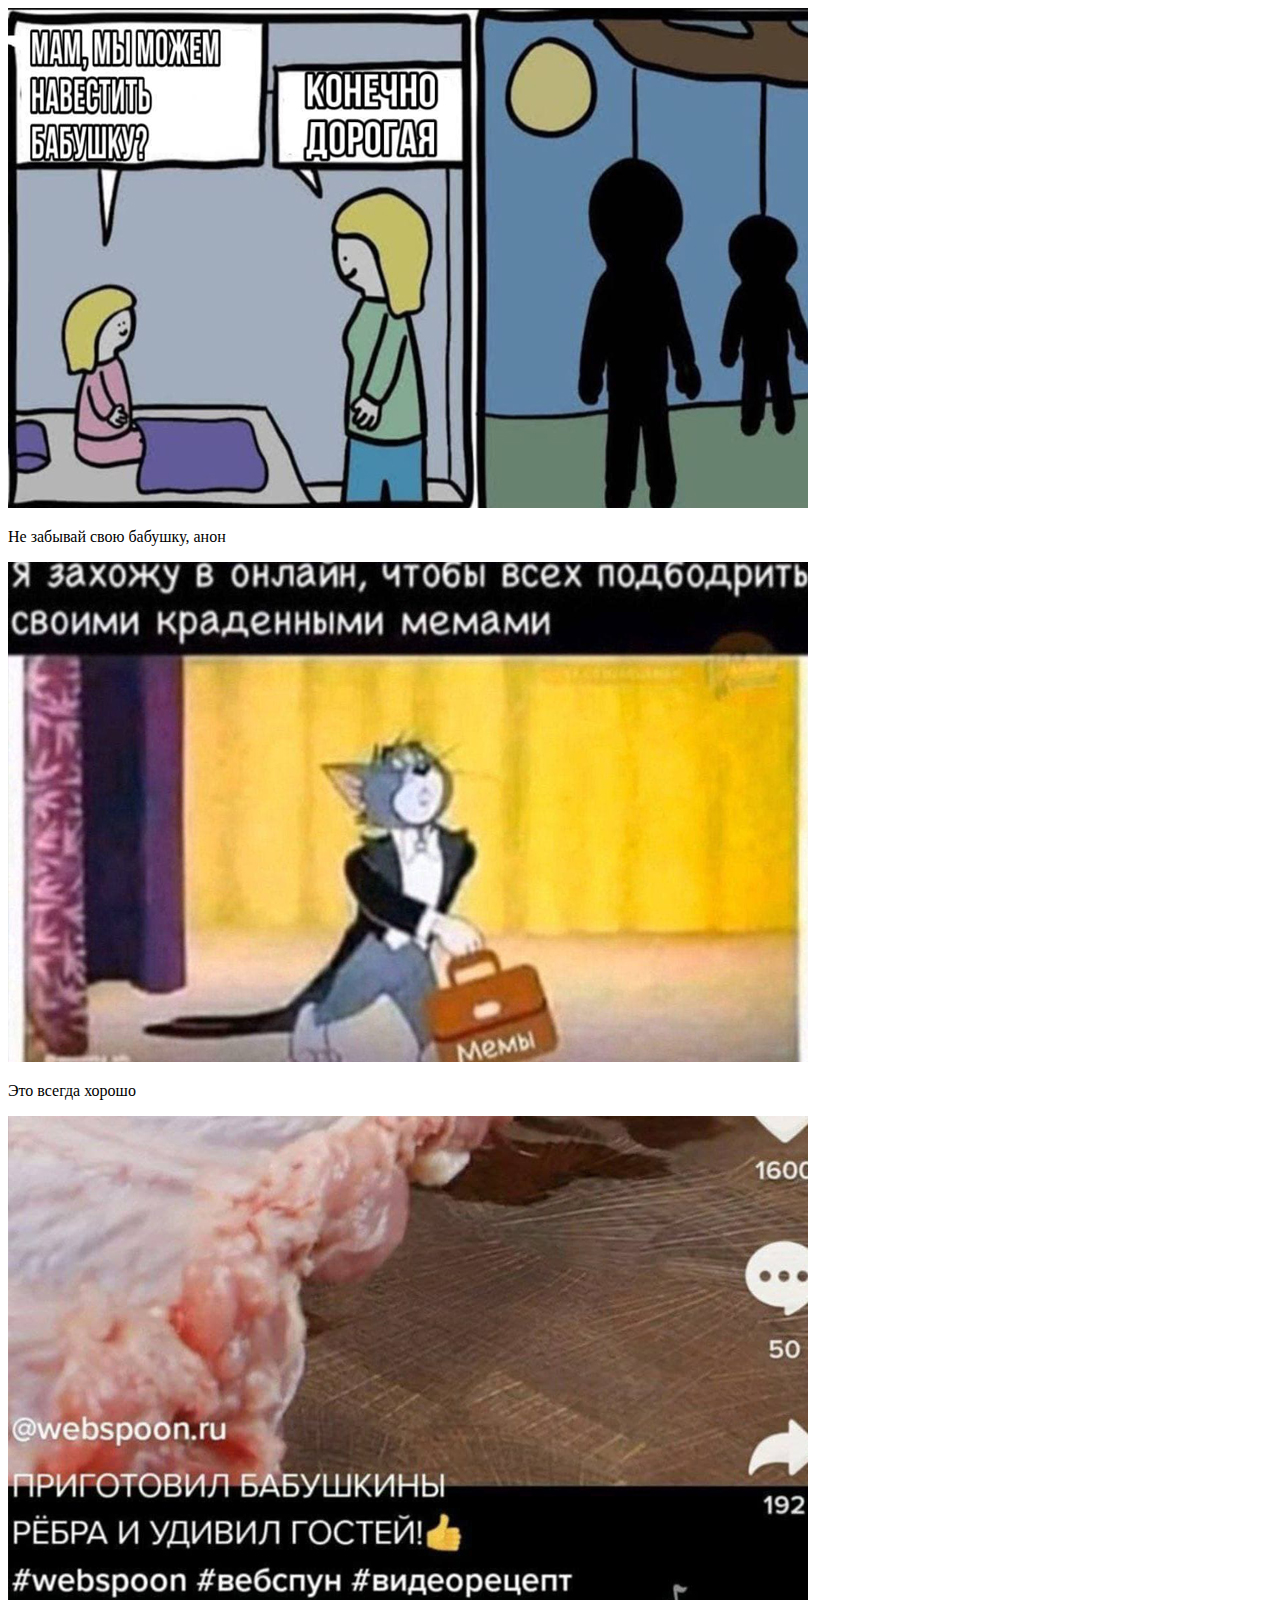
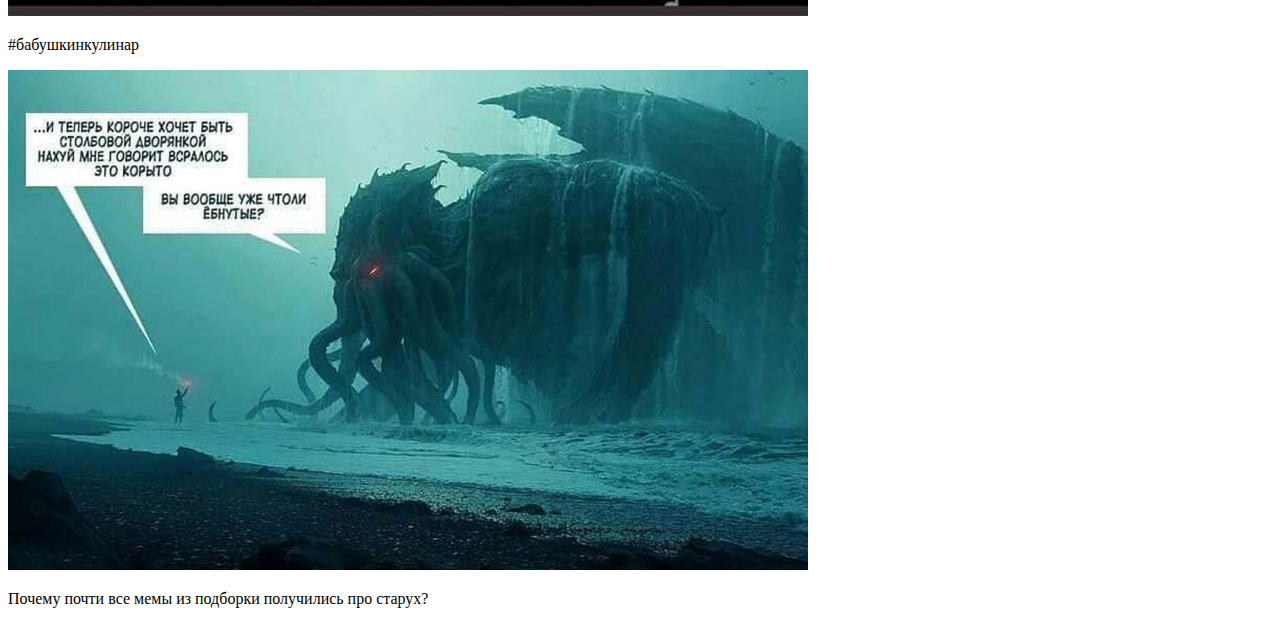
==== cssMemSlider/index.html @ d10c7eac "fix: replace project files (Sat 21.10.2021, 21:02)" ====
<!DOCTYPE html>
<html lang="en">
<head>
    <meta charset="UTF-8">
    <meta http-equiv="X-UA-Compatible" content="IE=edge">
    <meta name="viewport" content="width=device-width, initial-scale=1.0">
    <title>CSS Meme Slider | Polarush | RS SCHOOL</title>
</head>
<body>
    <div class="slider">
        <div class="slider-inner">
          <div class="slider-body">
            <img class="slider-image" src="media/1.jpg" alt="">
            <p class="slider_text">
              Не забывай свою бабушку, анон
            </p>
          </div>
          <div class="slider-body">
            <img class="slider-image" src="media/2.jpg" alt="">
            <p class="slider-text">
              Это всегда хорошо
            </p>
          </div>
          <div class="slider-body">
            <img class="slider-image" src="media/3.jpg" alt="">
            <p class="slider-text">
              #бабушкинкулинар
            </p>
          </div>
          <div class="slider-body">
            <img class="slider-image" src="media/4.jpg" alt="">
            <p class="slider-text">
              Почему почти все мемы из подборки получились про старух?
            </p>
          </div>
        </div>
      </div>
</body>
</html>
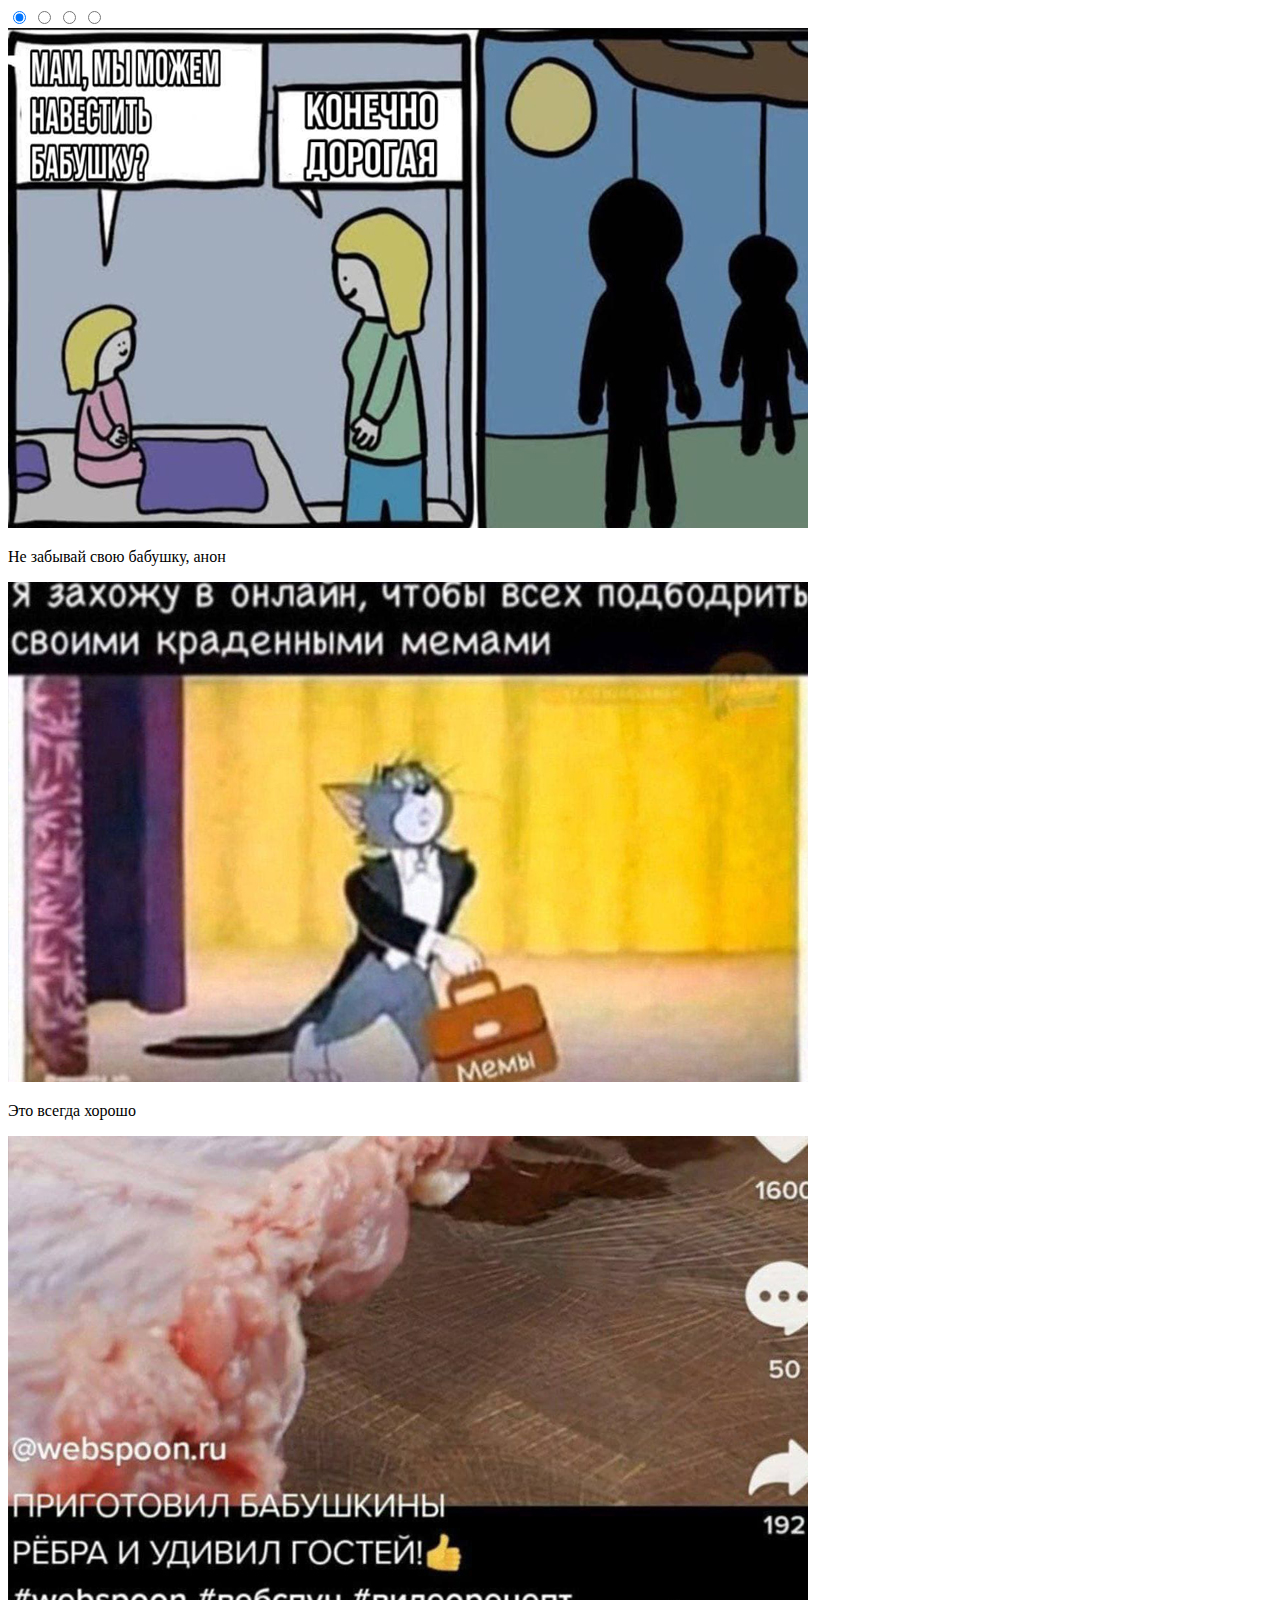
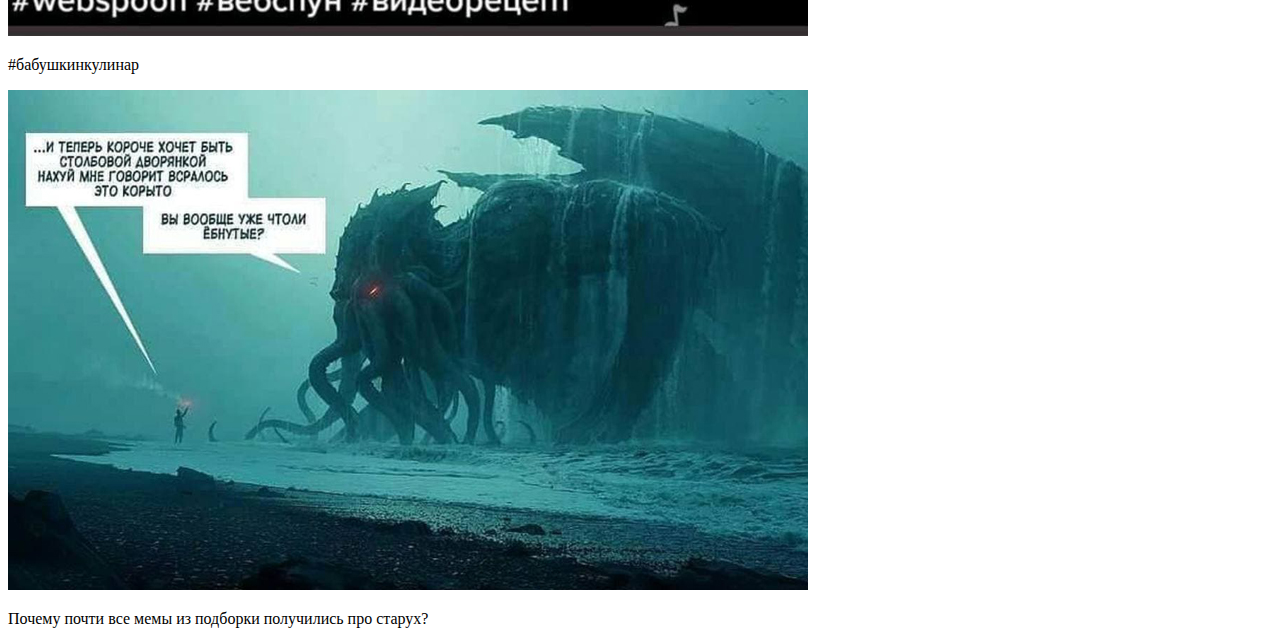
==== commit 6d5c4a21: "feat: add dots (Sat 21.10.2021, 21:06)" ====
--- a/cssMemSlider/index.html
+++ b/cssMemSlider/index.html
@@ -7,6 +7,12 @@
     <title>CSS Meme Slider | Polarush | RS SCHOOL</title>
 </head>
 <body>
+
+    <input class="slider-dot" type="radio" name="slider" title="slide1" checked="checked"/>
+    <input class="slider-dot" type="radio" name="slider" title="slide2"/>
+    <input class="slider-dot" type="radio" name="slider" title="slide3"/>
+    <input class="slider-dot" type="radio" name="slider" title="slide4"/>
+    
     <div class="slider">
         <div class="slider-inner">
           <div class="slider-body">
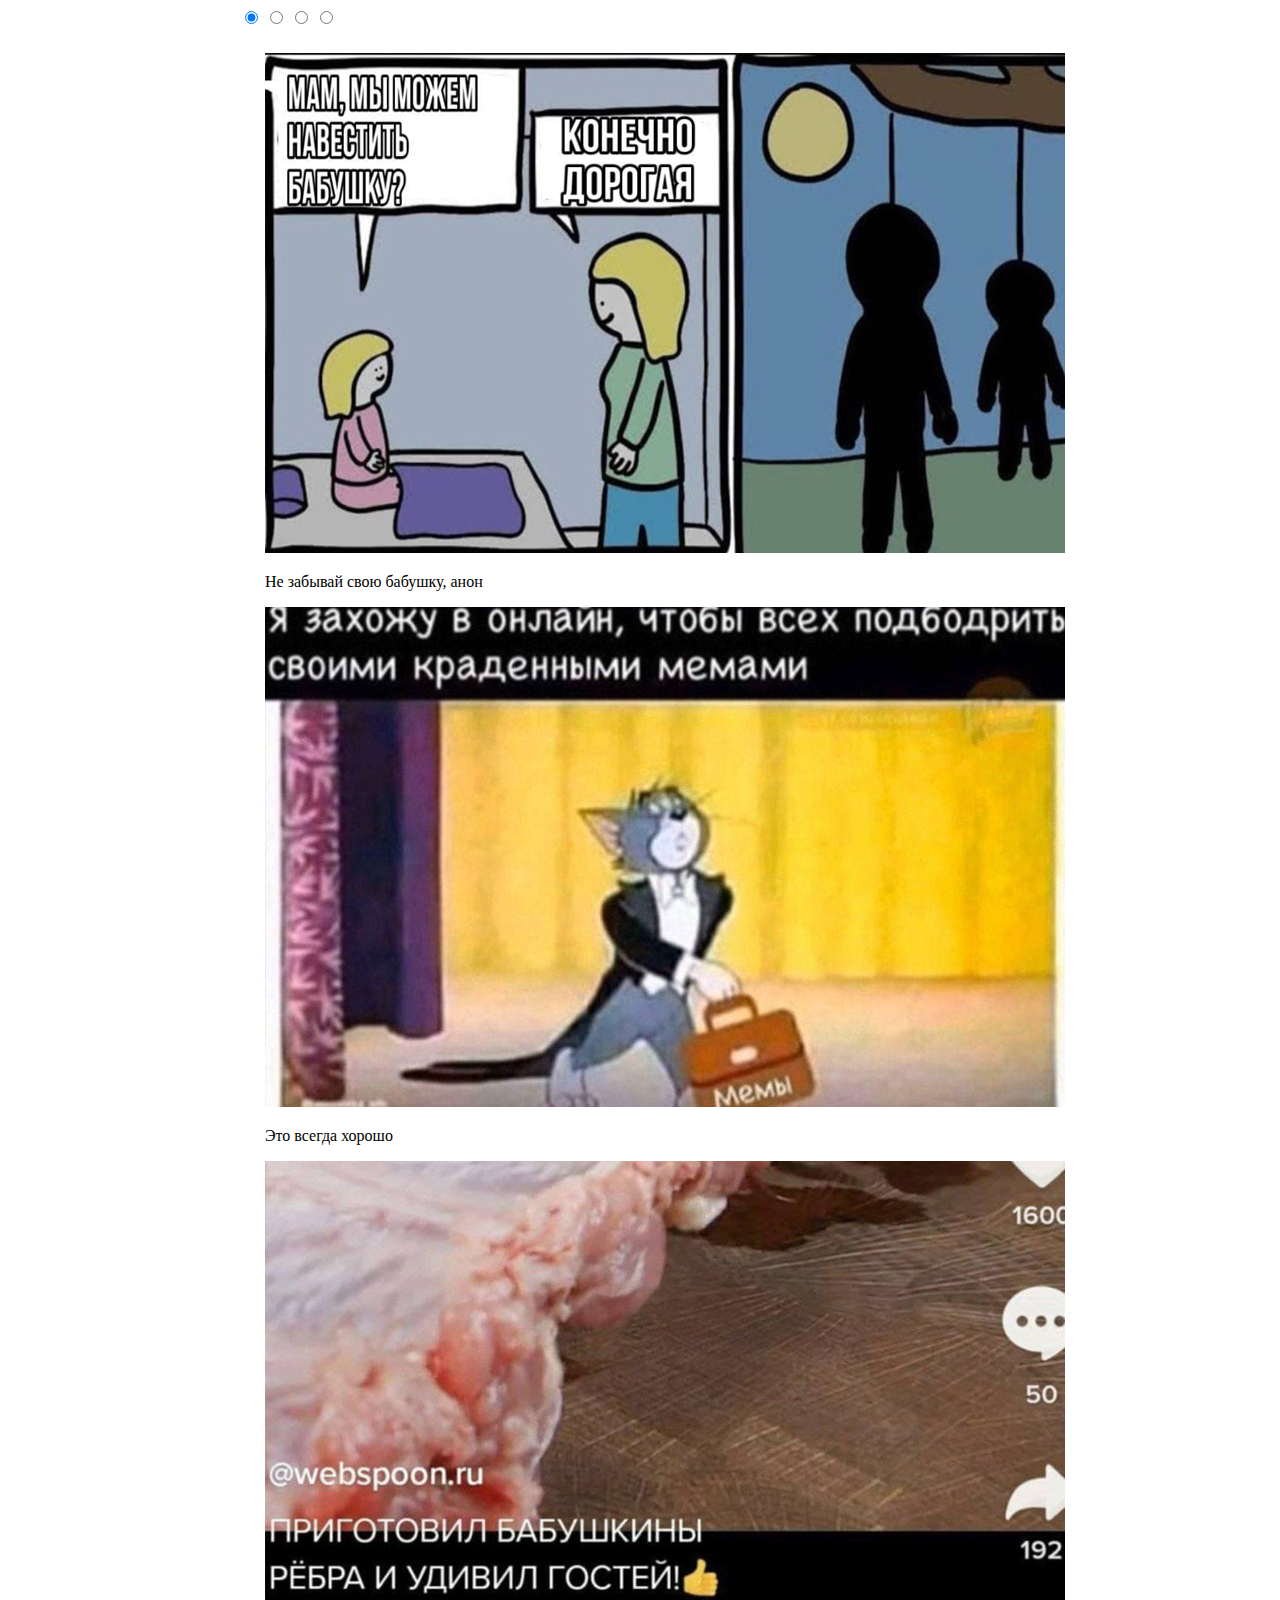
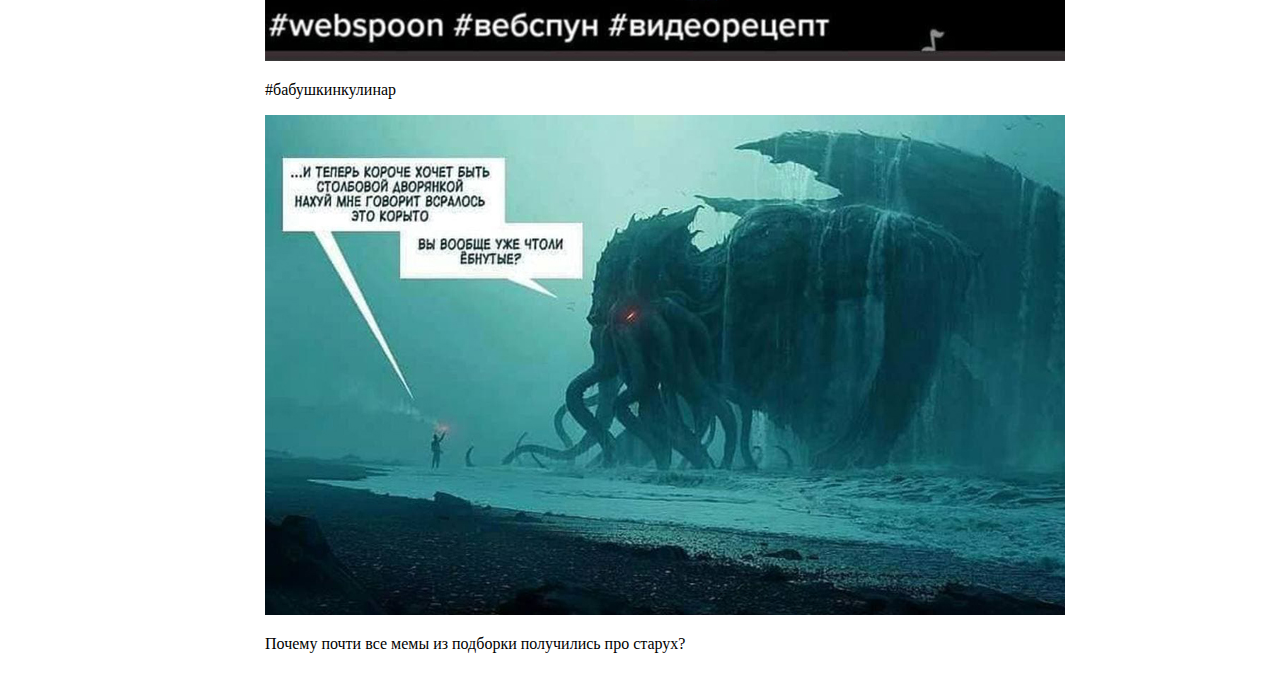
==== commit 59beb668: "feat: add dots (Sat 21.10.2021, 21:06)" ====
--- a/cssMemSlider/index.html
+++ b/cssMemSlider/index.html
@@ -5,41 +5,44 @@
     <meta http-equiv="X-UA-Compatible" content="IE=edge">
     <meta name="viewport" content="width=device-width, initial-scale=1.0">
     <title>CSS Meme Slider | Polarush | RS SCHOOL</title>
+    <link rel="stylesheet" href="style.css">
 </head>
 <body>
+    <main class="container">
+      <input class="slider-dot" type="radio" name="slider" title="slide1" checked="checked"/>
+      <input class="slider-dot" type="radio" name="slider" title="slide2"/>
+      <input class="slider-dot" type="radio" name="slider" title="slide3"/>
+      <input class="slider-dot" type="radio" name="slider" title="slide4"/>
 
-    <input class="slider-dot" type="radio" name="slider" title="slide1" checked="checked"/>
-    <input class="slider-dot" type="radio" name="slider" title="slide2"/>
-    <input class="slider-dot" type="radio" name="slider" title="slide3"/>
-    <input class="slider-dot" type="radio" name="slider" title="slide4"/>
-    
-    <div class="slider">
-        <div class="slider-inner">
-          <div class="slider-body">
-            <img class="slider-image" src="media/1.jpg" alt="">
-            <p class="slider_text">
-              Не забывай свою бабушку, анон
-            </p>
-          </div>
-          <div class="slider-body">
-            <img class="slider-image" src="media/2.jpg" alt="">
-            <p class="slider-text">
-              Это всегда хорошо
-            </p>
-          </div>
-          <div class="slider-body">
-            <img class="slider-image" src="media/3.jpg" alt="">
-            <p class="slider-text">
-              #бабушкинкулинар
-            </p>
-          </div>
-          <div class="slider-body">
-            <img class="slider-image" src="media/4.jpg" alt="">
-            <p class="slider-text">
-              Почему почти все мемы из подборки получились про старух?
-            </p>
+      <div class="slider">
+          <div class="slider-inner">
+            <div class="slider-body">
+              <img class="slider-image" src="media/1.jpg" alt="">
+              <p class="slider_text">
+                Не забывай свою бабушку, анон
+              </p>
+            </div>
+            <div class="slider-body">
+              <img class="slider-image" src="media/2.jpg" alt="">
+              <p class="slider-text">
+                Это всегда хорошо
+              </p>
+            </div>
+            <div class="slider-body">
+              <img class="slider-image" src="media/3.jpg" alt="">
+              <p class="slider-text">
+                #бабушкинкулинар
+              </p>
+            </div>
+            <div class="slider-body">
+              <img class="slider-image" src="media/4.jpg" alt="">
+              <p class="slider-text">
+                Почему почти все мемы из подборки получились про старух?
+              </p>
+            </div>
           </div>
         </div>
-      </div>
+    </main>
+
 </body>
 </html>--- a/cssMemSlider/style.css
+++ b/cssMemSlider/style.css
@@ -0,0 +1,19 @@
+* {
+
+}
+
+.container {
+    margin: auto;
+    max-width: 800px;
+}
+
+.slider {
+    margin: 25px;
+}
+
+@media screen and (max-width:420px) {
+    .container {
+        max-width: 350px;
+    }
+
+}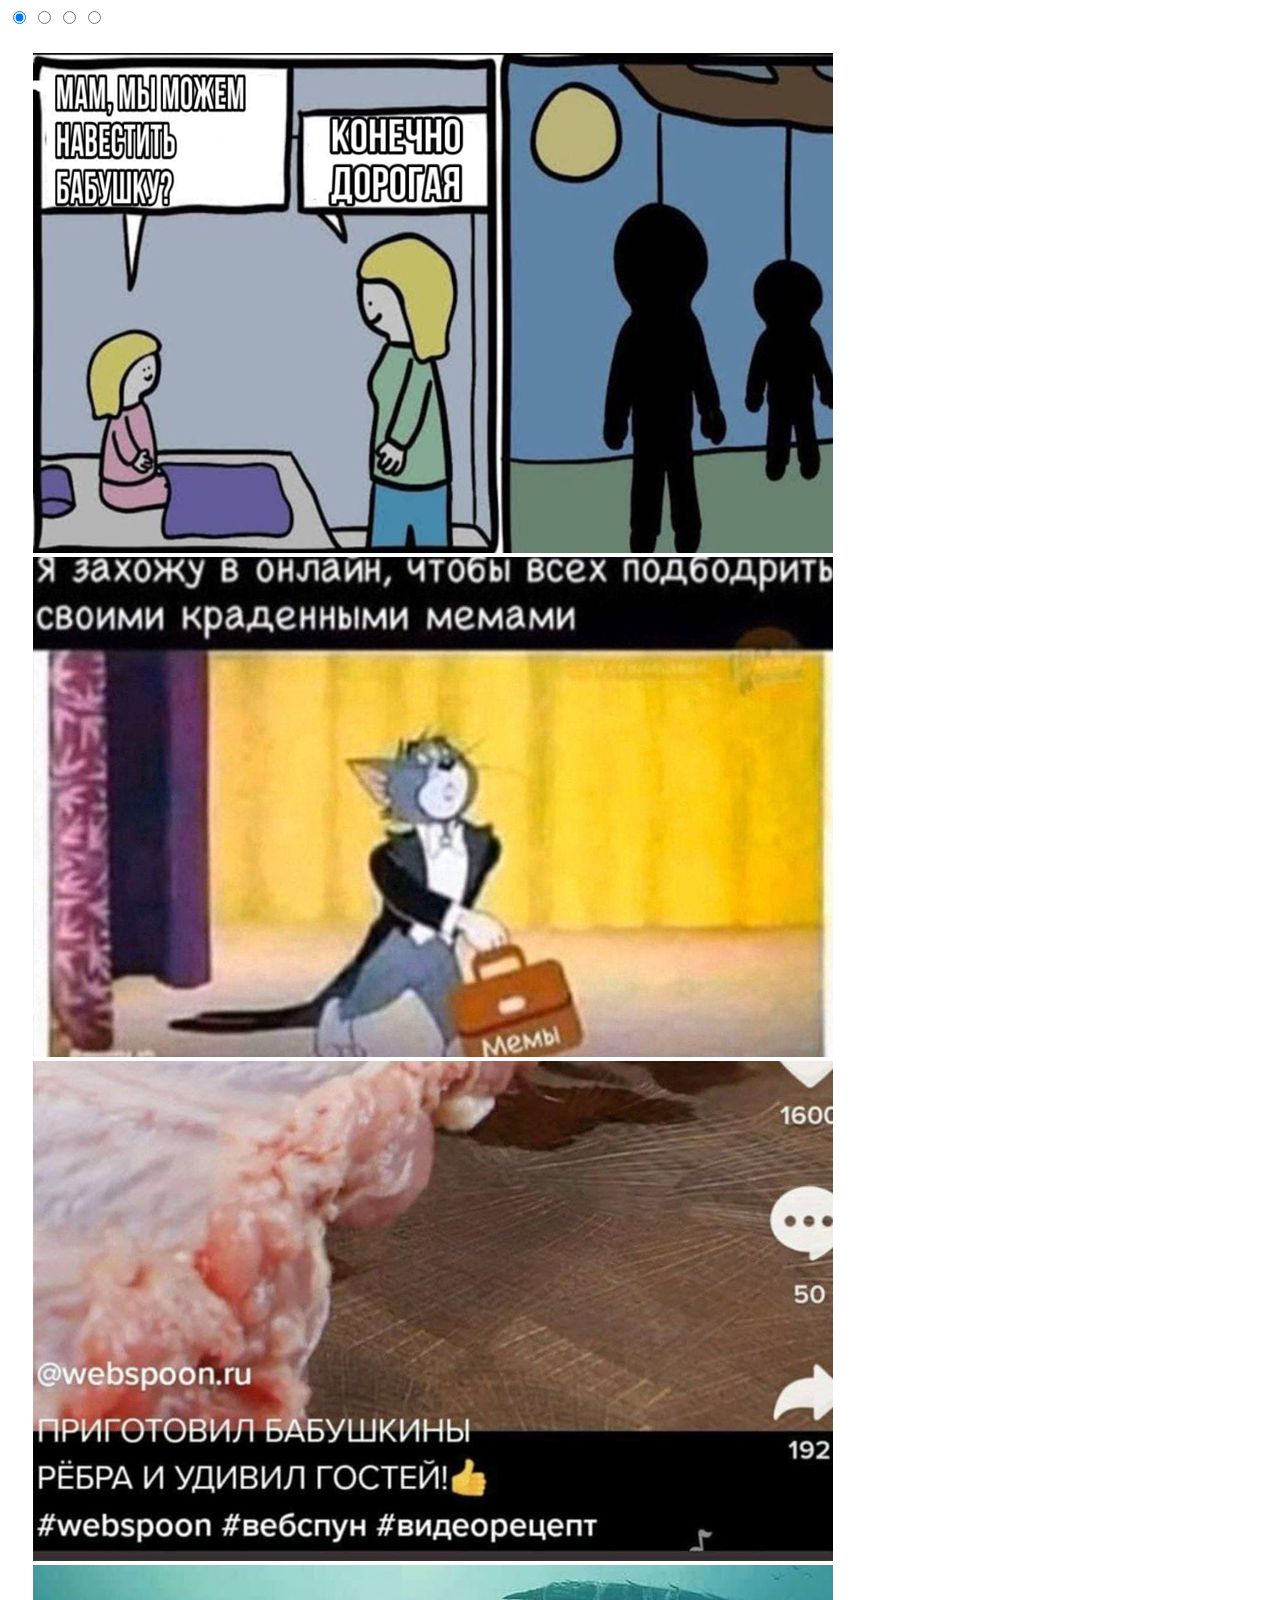
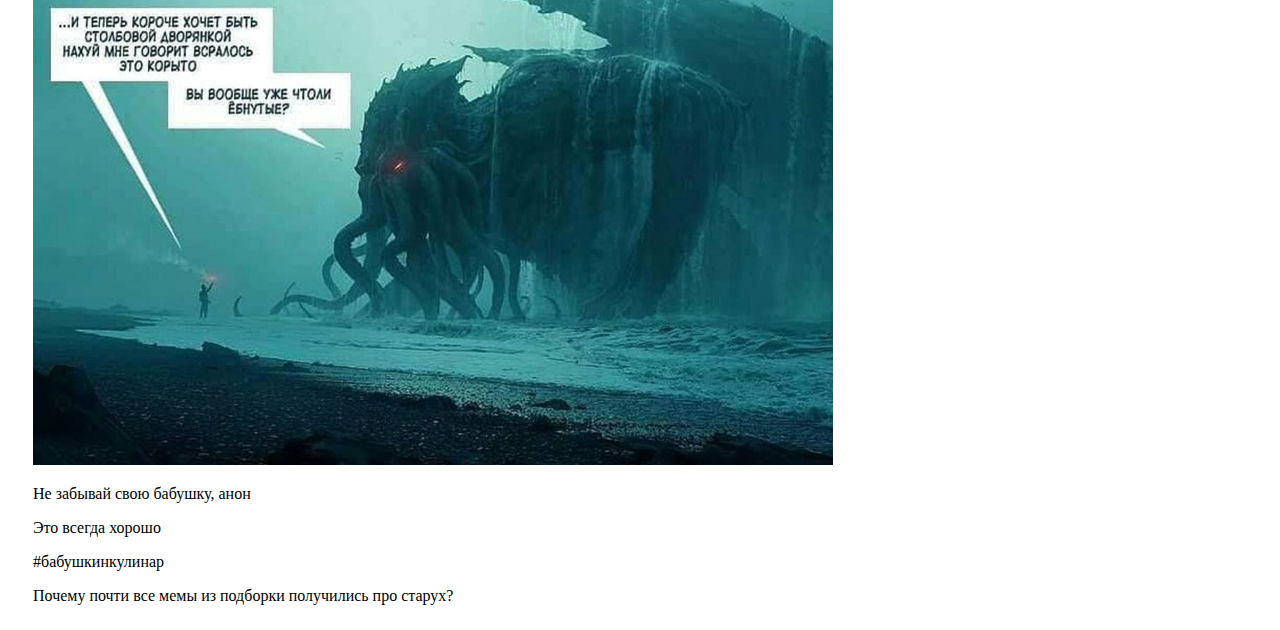
==== commit adc21832: "feat: reorganize html (Sun 17.10.2021, 14:49)" ====
--- a/cssMemSlider/index.html
+++ b/cssMemSlider/index.html
@@ -8,41 +8,55 @@
     <link rel="stylesheet" href="style.css">
 </head>
 <body>
-    <main class="container">
-      <input class="slider-dot" type="radio" name="slider" title="slide1" checked="checked"/>
-      <input class="slider-dot" type="radio" name="slider" title="slide2"/>
-      <input class="slider-dot" type="radio" name="slider" title="slide3"/>
-      <input class="slider-dot" type="radio" name="slider" title="slide4"/>
+      <input class="slider-dot" type="radio" id="btn1" name="slider" title="slide1" checked="checked"/>
+      <input class="slider-dot" type="radio" id="btn2" name="slider" title="slide2"/>
+      <input class="slider-dot" type="radio" id="btn3" name="slider" title="slide3"/>
+      <input class="slider-dot" type="radio" id="btn4" name="slider" title="slide4"/>
 
       <div class="slider">
-          <div class="slider-inner">
-            <div class="slider-body">
-              <img class="slider-image" src="media/1.jpg" alt="">
-              <p class="slider_text">
-                Не забывай свою бабушку, анон
-              </p>
+          <div class="slider-images">
+            <div class="pic">
+              <img class="slider-image" src="media/1.jpg" id="img1" alt="">
             </div>
-            <div class="slider-body">
-              <img class="slider-image" src="media/2.jpg" alt="">
-              <p class="slider-text">
-                Это всегда хорошо
-              </p>
+            <div class="pic">
+              <img class="slider-image" src="media/2.jpg" id="img2" alt="">
             </div>
-            <div class="slider-body">
-              <img class="slider-image" src="media/3.jpg" alt="">
-              <p class="slider-text">
-                #бабушкинкулинар
-              </p>
+            <div class="pic">
+              <img class="slider-image" src="media/3.jpg" id="img3" alt="">
             </div>
-            <div class="slider-body">
-              <img class="slider-image" src="media/4.jpg" alt="">
-              <p class="slider-text">
-                Почему почти все мемы из подборки получились про старух?
-              </p>
+            <div class="pic">
+              <img class="slider-image" src="media/4.jpg" id="img4" alt="">
             </div>
           </div>
+          <div class="descriptions">
+            <p class="slider_text" id="desc1">
+              Не забывай свою бабушку, анон
+            </p>
+            <p class="slider-text" id="desc2">
+              Это всегда хорошо
+            </p>
+            <p class="slider-text" id="desc3">
+              #бабушкинкулинар
+            </p>
+            <p class="slider-text" id="desc4">
+              Почему почти все мемы из подборки получились про старух?
+            </p>
+          </div>
+          <div class="labels">
+            <label for="btn1">
+              <span class="dot"></span>
+            </label>
+            <label for="btn2">
+              <span class="dot"></span>
+            </label>
+            <label for="btn3">
+              <span class="dot"></span>
+            </label>
+            <label for="btn4">
+              <span class="dot"></span>
+            </label>
+          </div>
         </div>
-    </main>
 
 </body>
 </html>--- a/cssMemSlider/style.css
+++ b/cssMemSlider/style.css
@@ -1,4 +1,4 @@
-* {
+* {  
 
 }
 
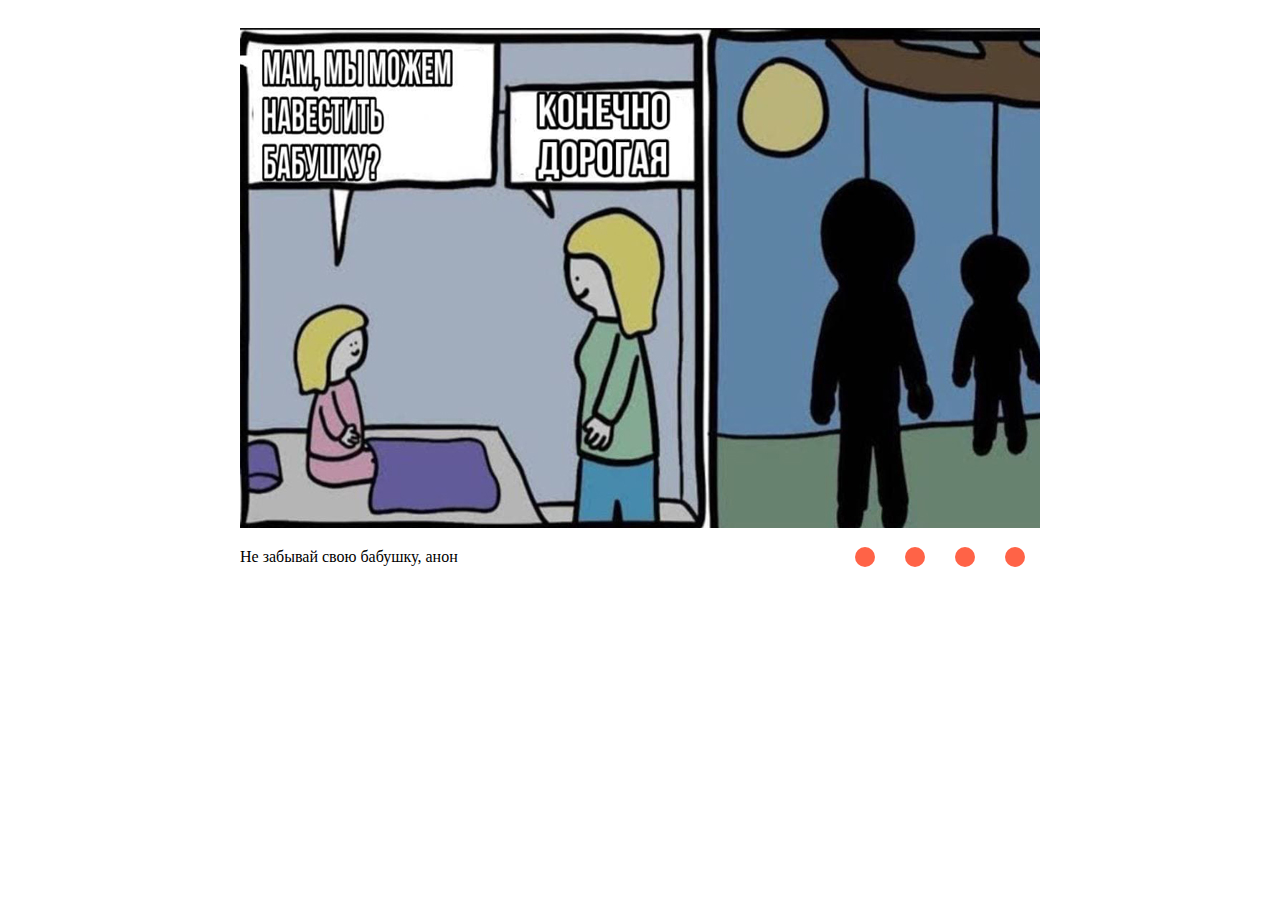
==== commit a5abc2d3: "feat: add positioning (Sun 17.10.2021, 16:56)" ====
--- a/cssMemSlider/index.html
+++ b/cssMemSlider/index.html
@@ -29,7 +29,8 @@
             </div>
           </div>
           <div class="descriptions">
-            <p class="slider_text" id="desc1">
+            <div class="description-container">
+            <p class="slider-text" id="desc1">
               Не забывай свою бабушку, анон
             </p>
             <p class="slider-text" id="desc2">
@@ -41,6 +42,7 @@
             <p class="slider-text" id="desc4">
               Почему почти все мемы из подборки получились про старух?
             </p>
+          </div>
           </div>
           <div class="labels">
             <label for="btn1">
--- a/cssMemSlider/style.css
+++ b/cssMemSlider/style.css
@@ -1,19 +1,80 @@
 * {  
+    
+}
+
+.slider {
+
+    display: flex;
+    margin: 25px;
+    flex-wrap: wrap;
+    max-width: 800px;
+    margin: auto;
+    overflow: hidden;
+}
+
+
+.slider-images {
+    display: flex;
+    flex: 100%;
+    width: 400%;
+    flex-direction: row;
+} 
+
+.pic {
+    width: 25%;
+    transition: all 0.6s ease-in-out;
+}
+
+
+
+.descriptions {
+    display: flex;
+    width: 50%;
+    flex: 50%;
+    justify-content: flex-start;
+    transition: all 0.6s ease-in-out;
+}
+
+.description-container {
+    width: 400%;
+    display: flex;
+    flex-shrink: 0;
+}
+
+.slider-text {
+    overflow: hidden;
+    height: 100%;
+    width: 25%;
+}   
+
+.labels {
+    width: 50%;
+    flex: 50%;
+    justify-content: flex-end;
+    display: flex;
+    background-color: #fff;
+    z-index: 1;
+}
+
+.labels label {
+    width: 20px;
+    height: 20px;
+    margin: 15px;
+    background-color: tomato;
+    color: tomato;
+    border-radius: 50%;
+}
+
+input[type='radio'] {
+    visibility: hidden;
+}
+
+
+@media screen and (max-width:420px) {
+    .slider {
+        max-width: 350px;
+    }
 
 }
 
-.container {
-    margin: auto;
-    max-width: 800px;
-}
 
-.slider {
-    margin: 25px;
-}
-
-@media screen and (max-width:420px) {
-    .container {
-        max-width: 350px;
-    }
-
-}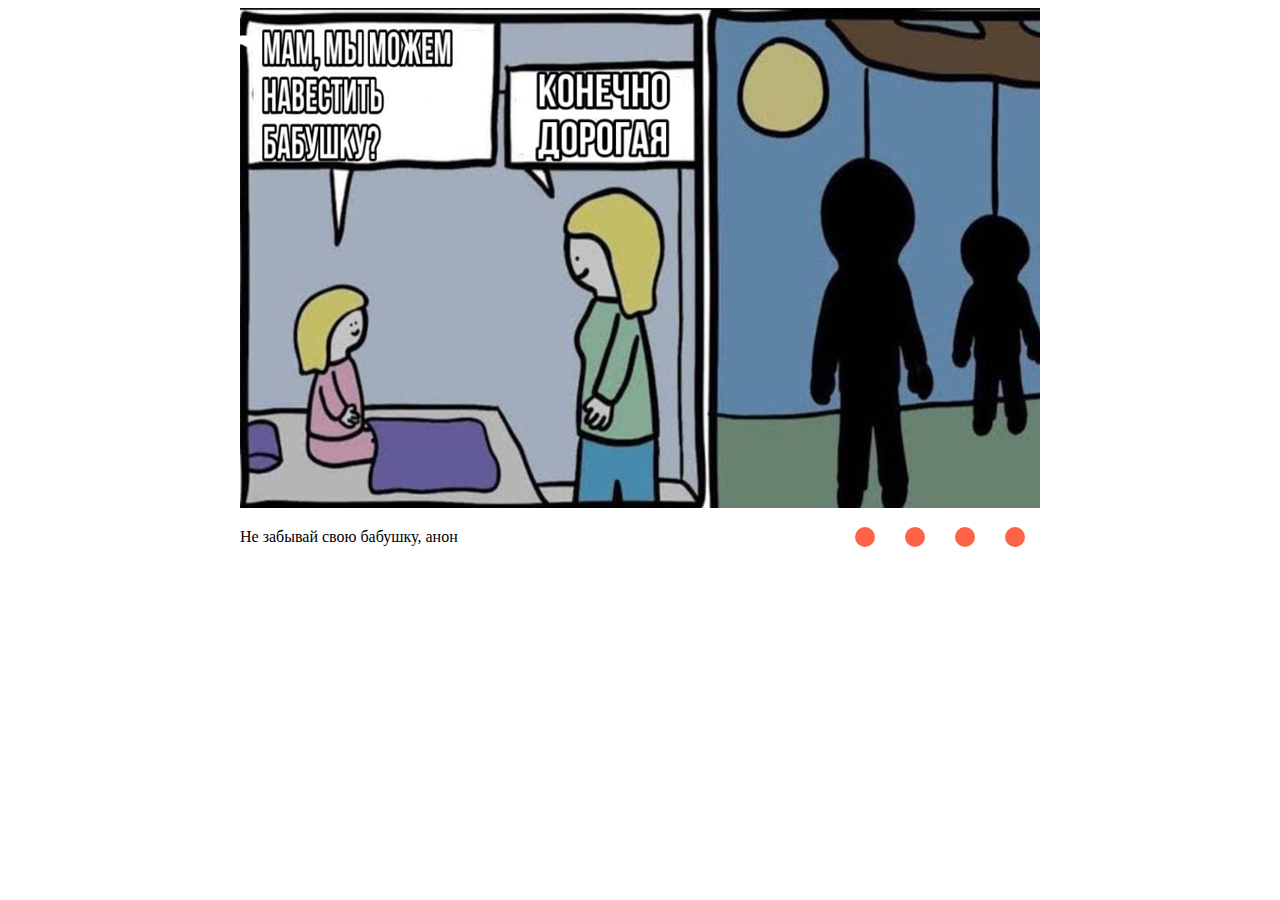
==== commit d37ed215: "feat: add animation (Sun 17.10.2021, 18:18)" ====
--- a/cssMemSlider/index.html
+++ b/cssMemSlider/index.html
@@ -40,7 +40,7 @@
               #бабушкинкулинар
             </p>
             <p class="slider-text" id="desc4">
-              Почему почти все мемы из подборки получились про старух?
+              Почти все мемы из подборки про старух
             </p>
           </div>
           </div>
--- a/cssMemSlider/style.css
+++ b/cssMemSlider/style.css
@@ -10,6 +10,8 @@
     max-width: 800px;
     margin: auto;
     overflow: hidden;
+
+
 }
 
 
@@ -18,11 +20,12 @@
     flex: 100%;
     width: 400%;
     flex-direction: row;
+
+
 } 
 
 .pic {
     width: 25%;
-    transition: all 0.6s ease-in-out;
 }
 
 
@@ -32,17 +35,16 @@
     width: 50%;
     flex: 50%;
     justify-content: flex-start;
-    transition: all 0.6s ease-in-out;
 }
 
 .description-container {
     width: 400%;
     display: flex;
     flex-shrink: 0;
+
 }
 
 .slider-text {
-    overflow: hidden;
     height: 100%;
     width: 25%;
 }   
@@ -58,6 +60,7 @@
 
 .labels label {
     width: 20px;
+    cursor: pointer;
     height: 20px;
     margin: 15px;
     background-color: tomato;
@@ -65,9 +68,56 @@
     border-radius: 50%;
 }
 
+
 input[type='radio'] {
-    visibility: hidden;
+     display: none;
 }
+
+
+#btn1:checked ~ .slider .slider-images  {
+  margin-left: 0px;
+  transition: all 0.6s ease-in-out;
+}
+#btn2:checked ~ .slider .slider-images  {
+  margin-left: -100%;
+  transition: all 0.6s ease-in-out;
+}
+
+#btn3:checked ~ .slider .slider-images 
+ {
+  margin-left: -200%;
+  transition: all 0.6s ease-in-out;
+
+}
+#btn4:checked ~ .slider .slider-images  {
+  margin-left: -300%;
+  transition: all 0.6s ease-in-out;
+
+}
+
+
+#btn1:checked ~ .slider .descriptions .description-container  {
+    margin-left: 0px;
+    transition: all 0.6s ease-in-out;
+  }
+#btn2:checked ~ .slider .descriptions .description-container  {
+    margin-left: -100%;
+    transition: all 0.6s ease-in-out;
+  }
+  
+#btn3:checked ~ .slider .descriptions .description-container 
+   {
+    margin-left: -200%;
+    transition: all 0.6s ease-in-out;
+  
+  }
+#btn4:checked ~ .slider .descriptions .description-container  {
+    margin-left: -300%;
+    transition: all 0.6s ease-in-out;
+  
+  }
+  
+
 
 
 @media screen and (max-width:420px) {
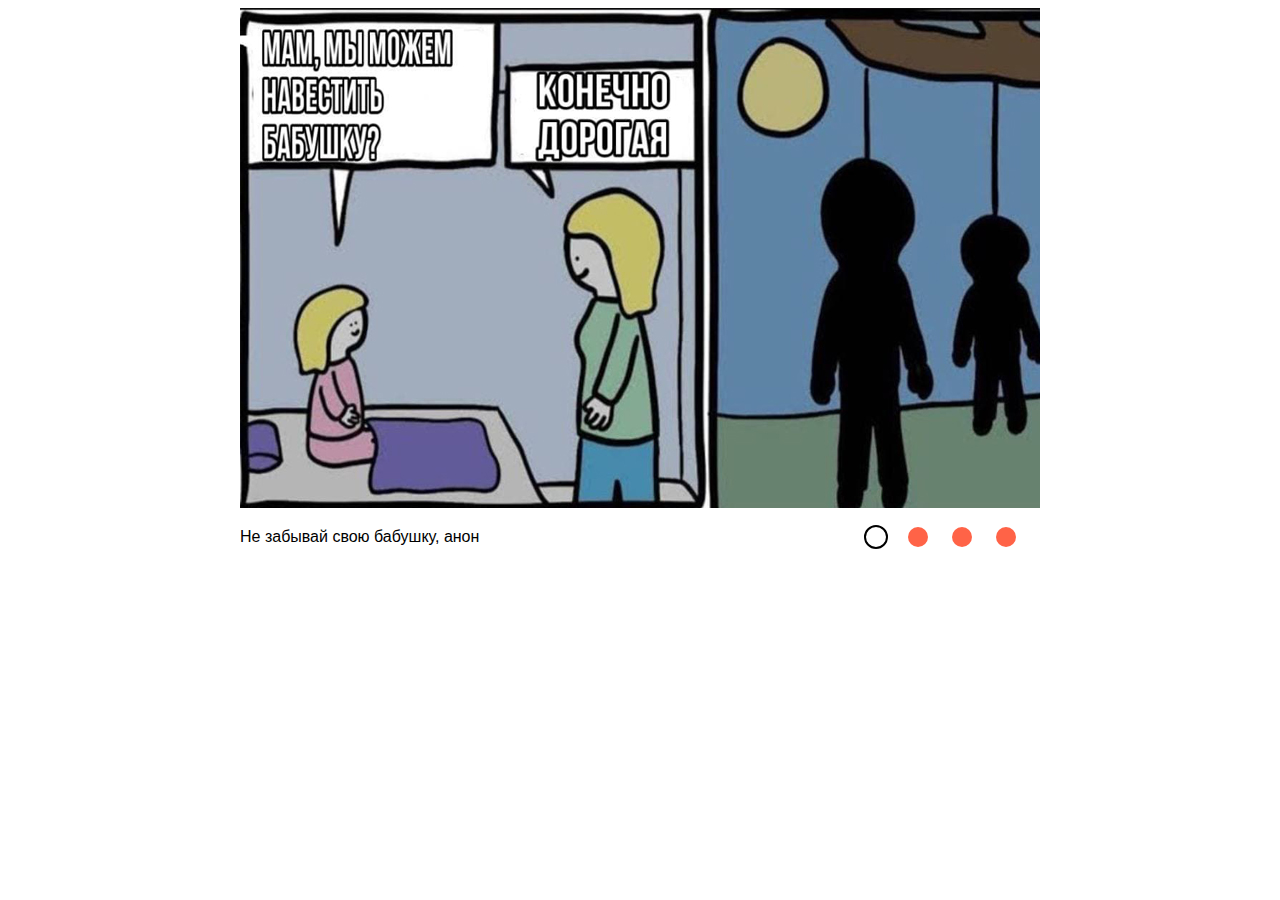
==== commit 2d79e51e: "feat: add dots style (Sun 17.10.2021, 19:55)" ====
--- a/cssMemSlider/index.html
+++ b/cssMemSlider/index.html
@@ -45,16 +45,16 @@
           </div>
           </div>
           <div class="labels">
-            <label for="btn1">
+            <label class="dot-item" id="dot1" for="btn1">
               <span class="dot"></span>
             </label>
-            <label for="btn2">
+            <label class="dot-item" id="dot2" for="btn2">
               <span class="dot"></span>
             </label>
-            <label for="btn3">
+            <label class="dot-item" id="dot3" for="btn3">
               <span class="dot"></span>
             </label>
-            <label for="btn4">
+            <label class="dot-item" id="dot4" for="btn4">
               <span class="dot"></span>
             </label>
           </div>
--- a/cssMemSlider/style.css
+++ b/cssMemSlider/style.css
@@ -1,9 +1,8 @@
-* {  
-    
+html {
+    font-family: Arial, Helvetica, sans-serif;
 }
 
 .slider {
-
     display: flex;
     margin: 25px;
     flex-wrap: wrap;
@@ -56,16 +55,26 @@
     display: flex;
     background-color: #fff;
     z-index: 1;
+    align-items: center;
 }
 
+
 .labels label {
+    width: 44px;
+    cursor: pointer;
+    height: 44px;
+    display: inline-block;
+    align-items: center;
+    display: flex;
+}
+
+.dot {
     width: 20px;
-    cursor: pointer;
     height: 20px;
-    margin: 15px;
     background-color: tomato;
-    color: tomato;
     border-radius: 50%;
+    display: block;
+
 }
 
 
@@ -116,13 +125,54 @@
     transition: all 0.6s ease-in-out;
   
   }
-  
 
+.labels label:hover .dot{
+  background-color: rgb(255, 159, 142);
+  border-color: rgb(131, 83, 83) !important;
+}
+#btn1:checked ~ .slider .labels #dot1 .dot,
+#btn2:checked ~ .slider .labels #dot2 .dot,
+#btn3:checked ~ .slider .labels #dot3 .dot,
+#btn4:checked ~ .slider .labels #dot4 .dot{
+  border: 2px solid #000;
+  background: transparent;
+}
 
+.labels label:active .dot {
+  background-color: tomato;
+  border-color: #f0d118 !important;
+}
 
-@media screen and (max-width:420px) {
+@media screen and (min-width: 420px) and (max-width:768px) {
+    
     .slider {
-        max-width: 350px;
+        display: flex;
+        max-width: 380px;
+        height: 50%
+    }
+
+    .slider-images {
+        height: 15rem;
+    }
+
+    .pic img {
+        height: 100%;
+    }
+
+    .slider .slider-images {
+        flex: 100%;
+        order: 0;
+    }
+
+    .slider .labels {
+        flex: 100%;
+        order: 1;
+        justify-content: center;
+    }
+
+    .slider .descriptions {
+        flex: 100%;
+        order: 2;
     }
 
 }
